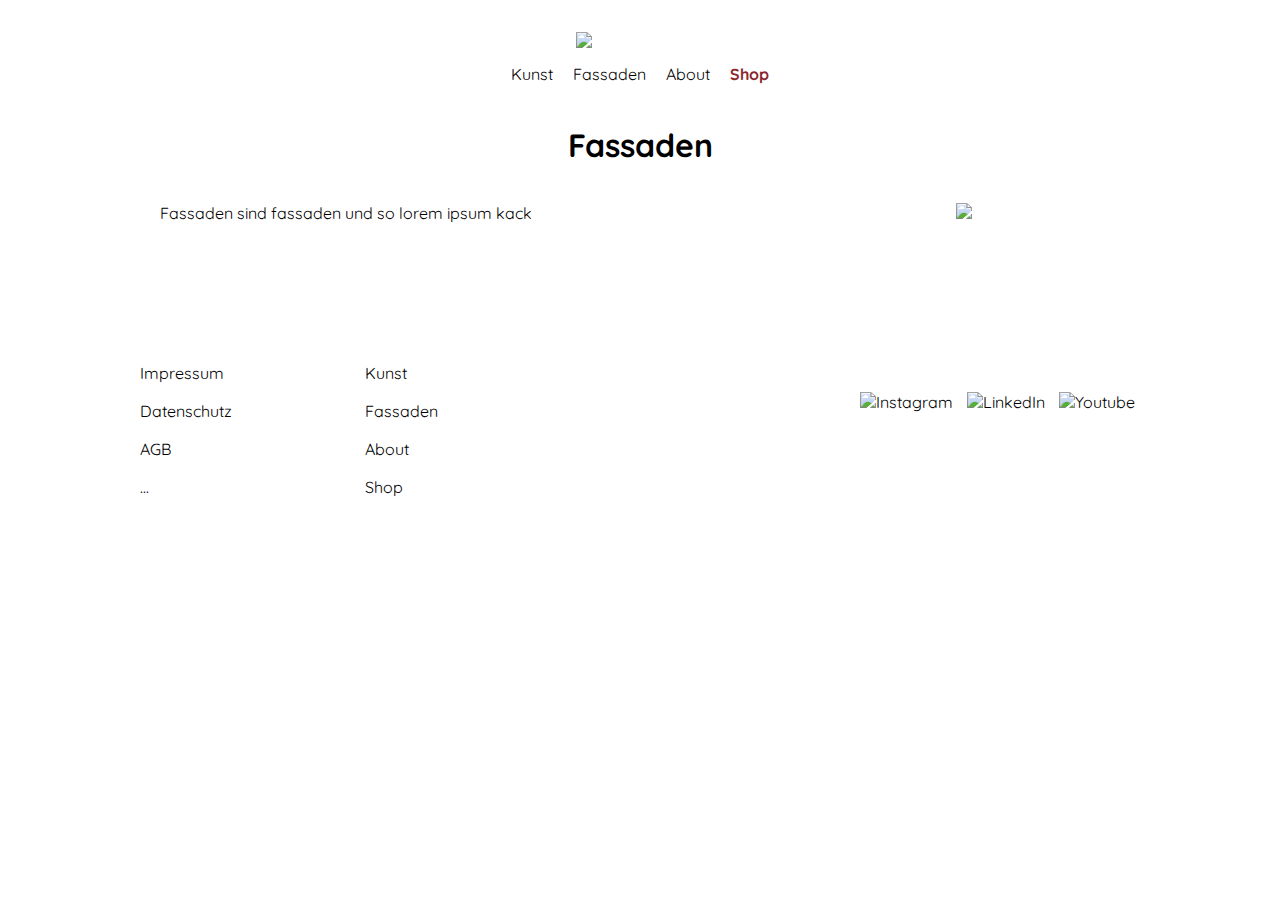
==== Fassaden.html @ 7becb61b "huso" ====
<!DOCTYPE html>
<html>
  <head>
    <meta http-equiv="Content-Type" content="text/html;charset=UTF-8" />
    <meta name="viewport" content="width=device-width, initial-scale=1.0" />
    <title>orwn</title>
    <link rel="icon" type="image/" href="/images/favicon.png" />
    <meta name="keywords" content="art, kunst, orwn, oscar, wilfan, wien, vienna, artist, künstler" />
    <meta
      name="description"
      content="orwn, oscar, wilfan, kunst, art, wien, vienna, artist,künstler,beschreibung und so für google suche info sehr gut"
    />
    <link rel="stylesheet" href="styles.css" />
  
 
  <body>
    <a href="index.html">
      <img src="images/orwn.png" class="orwn" />
    </a>

    <nav>
      <ul>
        <li><a href="Kunst.html">Kunst</a></li>
        <li><a href="Fassaden.html">Fassaden</a></li>

        <li><a href="About.html">About</a></li>
        <li class="shop"><a class="shop" href="Shop.html">Shop</a></li>
      </ul>
    </nav>

  </head>
   <!------------------------------------------------------------------------------------------>
  <h1>Fassaden</h1>

  <div class="insp">
      <div class="divgiftxt">
        <p class="giftxt">Fassaden sind fassaden und so lorem ipsum kack</p>
      </div>
      <div class="divgif">
      <img  class="gif" src="images/fassaden.gif" >
      </div>
  </div>

 <!------------------------------------------------------------------------------------------>
    <footer>
      <table>
        <tr>
          <td>
            <a href="umut.html">Impressum</a> <br> <br>
            <a href="holder.html">Datenschutz</a> <br> <br>
            <a href="place.html">AGB</a> <br> <br>
            <a href="placeholder.html">...</a> <br> <br>
          </td>
          <td>
            <a href="Kunst.html">Kunst</a> <br> <br>
            <a href="Fassaden.html">Fassaden</a> <br> <br>
            <a href="About.html">About</a> <br> <br>
            <a href="Shop.html">Shop</a> <br> <br>
          </td>
          <td>
            <div class="social-media-icons">
              <a href="https://www.instagram.com/orwn/" target="_blank"
                ><img src="images/instagram.png" alt="Instagram"
              /></a>
              <a href="https://www.linkedin.com/in/orwn/" target="_blank"
                ><img src="images/linkedin.png" alt="LinkedIn"
              /></a>
              <a href="coming soon lol" target="_blank"
                ><img src="images/youtube.png" alt="Youtube"
              /></a>
            </div>
          </td>
        </tr>
      </table>
    </footer>
  </body>
</html>
---- styles.css ----
@import url('https://fonts.googleapis.com/css2?family=Quicksand:wght@500&display=swap');



.orwn {
  display:block;
  margin-top: 2em;
  margin-bottom: 0;
  margin-left: auto;
  margin-right: auto;
  width: 8em;
}


body {
  background-color: white;
  margin: 0
}

.shop {
  font-weight:bolder;
  color: rgb(140, 38, 46);

}

a {
  text-decoration: none;
  font-family: 'Quicksand', sans-serif; 
  color: black;
}
a:hover {
  color: rgb(163, 163, 163);
}

nav {
  background-color: white;
    text-align: center;
    margin-bottom: 0em;
    height: 3.5em;
    position: sticky;
    top: 0;
  }

  /* CSS code for the navigation bar and links */
  nav ul {
    list-style-type: none;
    margin: 0;
    padding: 0;
    display: flex;
    justify-content: center;
  }

  nav li {
    display: inline-block;
    margin: 0 10px;
    padding-top: 1em;
  }

  nav a {
    text-decoration: none;
    font-family: 'Quicksand', sans-serif; 
    color: black;
    
  }

  

  .topimg {
    display: block;
    width: 100%;
  }


  .flexbox {
    display: grid;
    grid-template-columns: repeat(3, 1fr);
    grid-gap: 1rem;
    max-width: 1440px;
    margin: 0 auto;
  }


  
    
  

  .Kunstbox {
  
   
    background-color: lightslategray;
    margin-right: auto;
    margin-left: auto;
    margin-top: 2.5em;
    margin-bottom: 3em;
    width: 20em;
    height: 30em;
  }

  .Fassadenbox {
  
   
    background-color: lightslategray;
    margin-right: auto;
    margin-left: auto;
    margin-top: 2.5em;
    margin-bottom: 3em;
    width: 20em;
    height: 30em;
  }

  .Shopbox {
  
   
    text-align: center;
    font-family: 'Quicksand', sans-serif; 
    color: rgb(255, 255, 255);
    padding-top: 10em;  
    

    background-color: lightslategray;
    font-weight: bold;
    margin-right: auto;
    margin-left: auto;
    margin-top: 2.5em;
    margin-bottom: 3em;
    width: 20em;
    height: 20em; 
  }

  <!auchtung>
 
  <!----------------- inaktiv °°°°°

.wrapper {
  margin-bottom: 4em;
  
}


  .about-me::after {
    content: "";
    display: table;
    clear: both;
  }

  .about-me img {
    width: 200px;
    height: auto;
    float: left;
    margin-right: 5em;
    margin-left: 10em;
    margin-top: 4em;
  }

  .about-me p {
    font-size: 16px;
    line-height: 1.5;
    margin-right: 10em;
  }


  
  h1 {
    text-align: center;
    text-decoration: none;
    font-family: 'Quicksand', sans-serif; 
    color: black;
  }

  h2 {
    text-decoration: none;
    font-family: 'Quicksand', sans-serif; 
    color: black;
  }

  .zitat {
   text-align: center;
   margin-top: 10em;
  }



  .insp{
display: grid;
grid-template-columns: repeat(6, 1fr);
grid-gap: 1rem;

   
  }
  
  .divgiftxt{
    grid-column: span 3;

 

    text-decoration: none;
    font-family: 'Quicksand', sans-serif; 
    color: black;
    
  }
  
  .divgif{
    grid-column: span 3;

    margin: auto;
  }

  .giftxt{
    margin-left: 10em;
  }

  .gif{
    width: 20em;
  }



  footer {
    background-color: #ffffff;
    margin-top: 7em;
    
  }

  /* CSS code for the table in the footer */
  table {
    margin-left: auto;
    margin-right: auto;
    margin-bottom: 7em;
    width: 80%;
    background-color: rgb(255, 255, 255);
  }

  /* CSS code for the table sections */
  td {
    vertical-align: top;
    padding: 10px;
  }

  

  h3 {
    margin-top: 0;
  }



  /* CSS code for social media icons */
  .social-media-icons {
    float: right;
  }


  .social-media-icons a {
    display: inline-block;
    
    margin-top: 1.5em;
  }

  .social-media-icons img {
    margin: 5px;
    width: 40px;
    height: 40px;
  }

.container{
  display: grid;
  grid-template-columns: repeat(6, 1fr);
  grid-gap: 1rem;
  max-width: 1440px;
  margin: 0 auto;
}

.tile img{
  width: 100%;
  height: 100%;
  object-fit: cover;
}

.tile:nth-child(1){
  grid-column: span 3;
  grid-row: span 2;
}

.tile:nth-child(2){
  grid-column: span 3;
  grid-row: span 1;
}
.tile:nth-child(3){
  grid-column: span 2;
}

.tile:nth-child(4){

}
.tile:nth-child(5){
  grid-column: span 3;
}



@media screen and (max-width: 650px){
  .container{
      display: block;
  }
  .tile{
      margin-bottom: 1rem;
  }
}


@media screen and (max-width: 679px){
  .flexbox{
      display: block;
  }
  
  
    .Kunstbox{
      display: block;
      margin-left: auto;
      margin-right: auto;
    }
    .Fassadenbox{
      display: block;
      margin-left: auto;
      margin-right: auto;
    }
    .Shopbox{
      display: block;
      margin-left: auto;
      margin-right: auto;
    }
    
  }


  @media (min-width: 680px) and (max-width: 1200px) {

    .flexbox{
    display: grid;
      align-content: center;
      margin-left: auto;
      margin-right: auto;
      
      grid-template-columns: repeat(3, 1fr);
      grid-gap: 0.1rem;
     
  }
  
  
    .Kunstbox{
      
      margin-left: auto;
      margin-right: auto;
      width: 12em;
      height: 15em;
    }
    .Fassadenbox{
      
      margin-left: auto;
      margin-right: auto;
      width: 12em;
      height: 15em;
    }

    .Shopbox{
      
      margin-left: auto;
      margin-right: auto;
      width: 12em;
      height: 10em;  <!achtung>
    }

   

  }
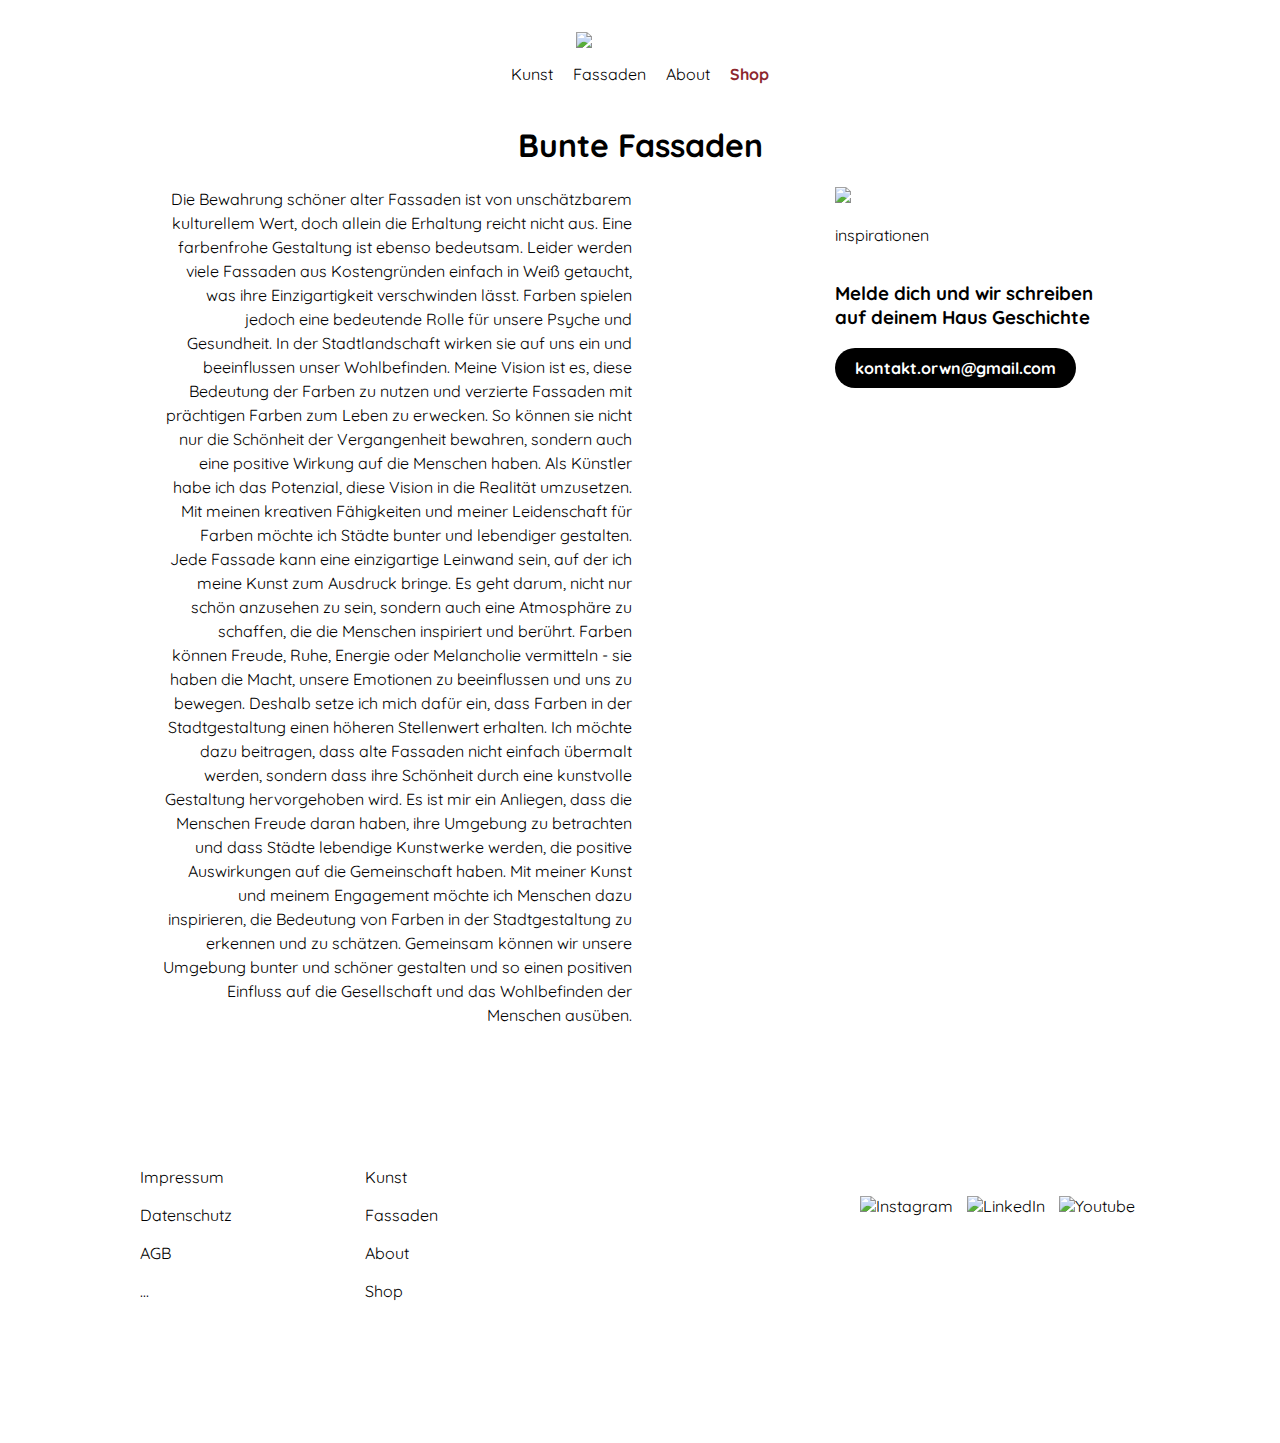
==== commit 1a2aa6b4: "update juli" ====
--- a/Fassaden.html
+++ b/Fassaden.html
@@ -30,14 +30,27 @@
 
   </head>
    <!------------------------------------------------------------------------------------------>
-  <h1>Fassaden</h1>
+  <h1>Bunte Fassaden</h1>
 
   <div class="insp">
-      <div class="divgiftxt">
-        <p class="giftxt">Fassaden sind fassaden und so lorem ipsum kack</p>
+    
+      <div class="divgiftxt_F">
+        <p class="giftxt_F">Die Bewahrung schöner alter Fassaden ist von unschätzbarem kulturellem Wert, doch allein die Erhaltung reicht nicht aus. Eine farbenfrohe Gestaltung ist ebenso bedeutsam. Leider werden viele Fassaden aus Kostengründen einfach in Weiß getaucht, was ihre Einzigartigkeit verschwinden lässt. Farben spielen jedoch eine bedeutende Rolle für unsere Psyche und Gesundheit. In der Stadtlandschaft wirken sie auf uns ein und beeinflussen unser Wohlbefinden.
+
+          Meine Vision ist es, diese Bedeutung der Farben zu nutzen und verzierte Fassaden mit prächtigen Farben zum Leben zu erwecken. So können sie nicht nur die Schönheit der Vergangenheit bewahren, sondern auch eine positive Wirkung auf die Menschen haben. Als Künstler habe ich das Potenzial, diese Vision in die Realität umzusetzen. Mit meinen kreativen Fähigkeiten und meiner Leidenschaft für Farben möchte ich Städte bunter und lebendiger gestalten.
+          
+          Jede Fassade kann eine einzigartige Leinwand sein, auf der ich meine Kunst zum Ausdruck bringe. Es geht darum, nicht nur schön anzusehen zu sein, sondern auch eine Atmosphäre zu schaffen, die die Menschen inspiriert und berührt. Farben können Freude, Ruhe, Energie oder Melancholie vermitteln - sie haben die Macht, unsere Emotionen zu beeinflussen und uns zu bewegen.
+          
+          Deshalb setze ich mich dafür ein, dass Farben in der Stadtgestaltung einen höheren Stellenwert erhalten. Ich möchte dazu beitragen, dass alte Fassaden nicht einfach übermalt werden, sondern dass ihre Schönheit durch eine kunstvolle Gestaltung hervorgehoben wird. Es ist mir ein Anliegen, dass die Menschen Freude daran haben, ihre Umgebung zu betrachten und dass Städte lebendige Kunstwerke werden, die positive Auswirkungen auf die Gemeinschaft haben.
+          
+          Mit meiner Kunst und meinem Engagement möchte ich Menschen dazu inspirieren, die Bedeutung von Farben in der Stadtgestaltung zu erkennen und zu schätzen. Gemeinsam können wir unsere Umgebung bunter und schöner gestalten und so einen positiven Einfluss auf die Gesellschaft und das Wohlbefinden der Menschen ausüben.</p>
       </div>
       <div class="divgif">
       <img  class="gif" src="images/fassaden.gif" >
+      <p class="F">inspirationen</p>
+      <BR>
+        <H3>Melde dich und wir schreiben<br>auf deinem Haus Geschichte</H3>
+        <a class="contact-button_f" href="mailto:kontakt.orwn@gmail.com">kontakt.orwn@gmail.com</a>
       </div>
   </div>
 
--- a/styles.css
+++ b/styles.css
@@ -34,6 +34,12 @@
   color: rgb(163, 163, 163);
 }
 
+p {
+  text-decoration: none;
+  font-family: 'Quicksand', sans-serif; 
+  color: black;
+}
+
 nav {
   background-color: white;
     text-align: center;
@@ -73,6 +79,16 @@
   }
 
 
+  .titletxt {
+    margin-top: 3em;
+margin-bottom: 3em;
+
+  }
+
+  p{
+    line-height:1.5;
+  }
+
   .flexbox {
     display: grid;
     grid-template-columns: repeat(3, 1fr);
@@ -173,12 +189,34 @@
     text-decoration: none;
     font-family: 'Quicksand', sans-serif; 
     color: black;
+    font-size: 13px;
+  }
+
+  h3{
+    text-align: left;
+    text-decoration: none;
+    font-family: 'Quicksand', sans-serif; 
+    color: black;
   }
 
   .zitat {
+    width:fit-content;
+    display: grid;
+    grid-template-columns: repeat(7, 1fr);
    text-align: center;
    margin-top: 10em;
-  }
+  
+  }
+
+  .zitbx {
+    padding-left: 0;
+    padding-right: 0;
+  }
+
+  .zit {
+    width: 5em;
+  }
+
 
 
 
@@ -189,6 +227,23 @@
 
    
   }
+
+  .divgiftxt_F{
+    grid-column: span 3;
+text-align: right;
+    text-decoration: none;
+    font-family: 'Quicksand', sans-serif; 
+    color: black;
+  }
+
+  .giftxt_F{
+    margin-top: 0;
+    margin-left: 10em;
+  }
+
+  .F {
+    text-align: left;
+  }
   
   .divgiftxt{
     grid-column: span 3;
@@ -203,19 +258,95 @@
   
   .divgif{
     grid-column: span 3;
-
-    margin: auto;
+  margin-top: 0;
+    margin-left: auto;
+    margin-right: auto;
+    margin-bottom: 3em;
   }
 
   .giftxt{
-    margin-left: 10em;
+    margin-top: 0;
+    margin-right: 10em;
   }
 
   .gif{
     width: 20em;
   }
 
-
+  .container {
+    margin-top: 2em;
+    text-align: center;
+  }
+
+  .contact-button {
+    font-weight: bold;
+    margin: 1em;
+    text-align: center;
+    display: inline-block;
+    padding: 10px 20px;
+    background-color: rgb(0, 0, 0);
+    color: #fff;
+    text-decoration: none;
+    border-radius: 1.5em;
+ 
+  }
+
+  .contact-button_f {
+    font-weight: bold;
+    margin: 0;
+    text-align: left;
+    display: inline-block;
+    padding: 10px 20px;
+    background-color: rgb(0, 0, 0);
+    color: #fff;
+    text-decoration: none;
+    border-radius: 1.5em;
+ 
+  }
+
+
+  .donate-button {
+    font-weight: bold;
+    margin: 1em;
+    text-align: center;
+    display: inline-block;
+    padding: 10px 20px;
+    background-color: rgb(232, 209, 35);
+    color: #2c3ff2;
+    text-decoration: none;
+    border-radius: 1.5em;
+ 
+  }
+
+  .subscribe {
+    background: #fff;
+    display: flex;
+    width: fit-content;
+  }
+
+  .subscribe input {
+    border: 0;
+    outline: none;
+    padding: 10px 20px;
+    height: 70px;
+    width: 400px;
+    font-size: 16px;
+  }
+
+  .subscribe button {
+    background: #61b;
+    border: none;
+    outline: none;
+    height: 70px;
+    width: 100px;
+    cursor: pointer;
+  }
+
+  span{
+    color: #61b;
+    margin-top: 10px;
+    display: block;
+  }
 
   footer {
     background-color: #ffffff;
@@ -264,53 +395,42 @@
     height: 40px;
   }
 
-.container{
-  display: grid;
-  grid-template-columns: repeat(6, 1fr);
-  grid-gap: 1rem;
-  max-width: 1440px;
-  margin: 0 auto;
-}
-
-.tile img{
-  width: 100%;
-  height: 100%;
-  object-fit: cover;
-}
-
-.tile:nth-child(1){
-  grid-column: span 3;
-  grid-row: span 2;
-}
-
-.tile:nth-child(2){
-  grid-column: span 3;
-  grid-row: span 1;
-}
-.tile:nth-child(3){
-  grid-column: span 2;
-}
-
-.tile:nth-child(4){
-
-}
-.tile:nth-child(5){
-  grid-column: span 3;
-}
-
-
-
-@media screen and (max-width: 650px){
-  .container{
-      display: block;
-  }
-  .tile{
-      margin-bottom: 1rem;
-  }
-}
+
+  .orwn2 {
+    display:block;
+    margin-top: 2em;
+    margin-bottom: 5em;
+    margin-left: auto;
+    margin-right: auto;
+    width: 8em;
+  }
+  
+
+
 
 
 @media screen and (max-width: 679px){
+
+
+  p{
+font-size: 16px;
+margin-top: 0;
+  }
+
+
+
+  h2{
+    font-size: 7px;  
+  }
+
+  .zitat {
+    grid-template-columns: repeat(3, 1fr);
+  }
+
+  .zit {
+    width: 3em;
+  }
+
   .flexbox{
       display: block;
   }
@@ -331,6 +451,41 @@
       margin-left: auto;
       margin-right: auto;
     }
+
+    .insp{
+      display: block;
+        
+    }
+
+    .giftxt {
+      width: 20em;
+
+  display: block;
+  margin-left: auto;
+  margin-right: auto;
+  margin-bottom: 3em;
+  padding-left: 0;
+  padding-right: 0;
+
+    }
+
+    .divgif{
+
+  display: block;
+  
+    }
+
+.gif {
+
+  display: block;
+  margin-left: auto;
+  margin-right: auto;
+}
+
+.container {
+  text-align: center;
+}
+    
     
   }
 
@@ -372,6 +527,37 @@
       height: 10em;  <!achtung>
     }
 
+    .insp{
+      
+      display: grid;
+      align-content: center;
+      margin-left: auto;
+      margin-right: auto;
+     
+    
+      grid-template-columns: repeat(6, 2fr);
+      grid-gap: 0.1rem;
+    }
+
+    .divgiftxt {
+   
+
+   
+    }
+
+    .giftxt {
+     margin-top: 0;
+    margin-left: auto;
+    margin-right: auto;
+    padding-right: 3em;
+    padding-right: 0em;
+      display: grid;
+      
+      
+     
+    }
+
+
    
 
   }